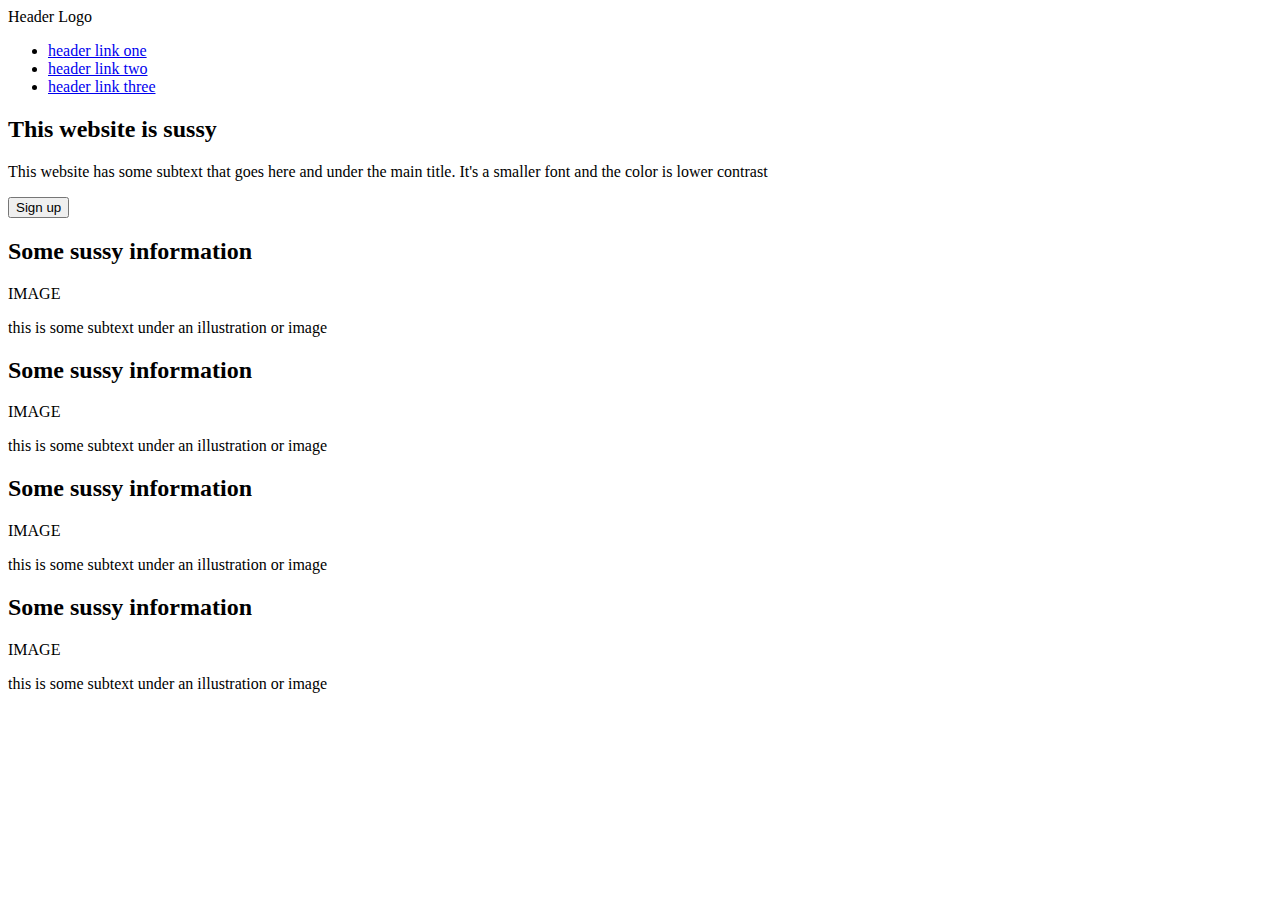
==== version-2/index.html @ 310fd0f3 "Add section-2 contents" ====
<!DOCTYPE html>
<html lang="en">
  <head>
    <meta charset="UTF-8" />
    <title>Version 2</title>
    <link rel="stylesheet" href="style.css" />
  </head>
  <body>
    <div>Header Logo</div>
    <ul>
      <li>
        <a href="#">header link one</a>
      </li>
      <li>
        <a href="#">header link two</a>
      </li>
      <li>
        <a href="#">header link three</a>
      </li>
    </ul>
    <h2>This website is sussy</h2>
    <p>
      This website has some subtext that goes here and under the main title.
      It's a smaller font and the color is lower contrast
    </p>
    <button>Sign up</button>

    <h2>Some sussy information</h2>
    <div>IMAGE</div>
    <p>this is some subtext under an illustration or image</p>

    <h2>Some sussy information</h2>
    <div>IMAGE</div>
    <p>this is some subtext under an illustration or image</p>

    <h2>Some sussy information</h2>
    <div>IMAGE</div>
    <p>this is some subtext under an illustration or image</p>

    <h2>Some sussy information</h2>
    <div>IMAGE</div>
    <p>this is some subtext under an illustration or image</p>
  </body>
</html>
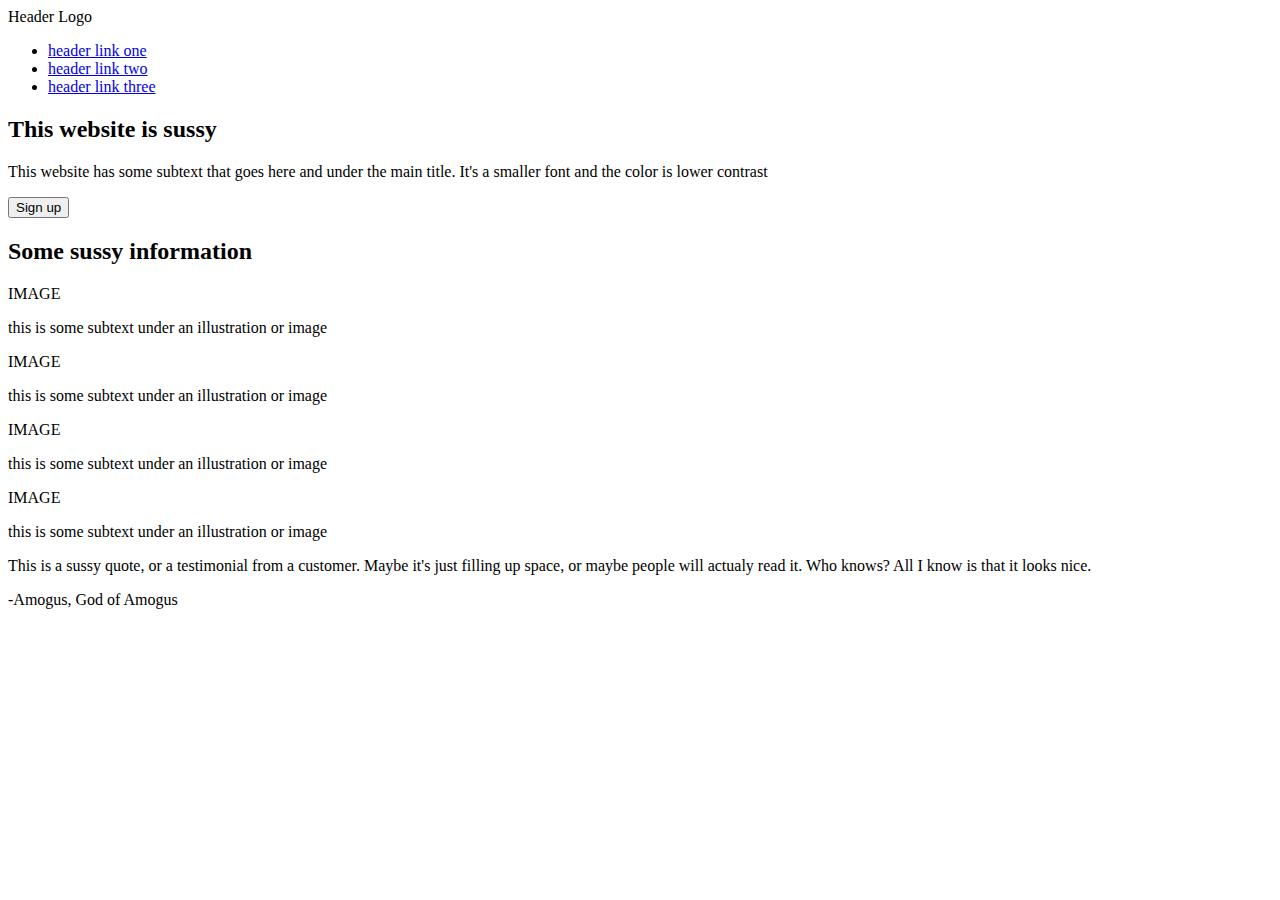
==== commit 395ddcaf: "Add section-3 (quote) contents" ====
--- a/version-2/index.html
+++ b/version-2/index.html
@@ -28,17 +28,18 @@
     <h2>Some sussy information</h2>
     <div>IMAGE</div>
     <p>this is some subtext under an illustration or image</p>
-
-    <h2>Some sussy information</h2>
+    <div>IMAGE</div>
+    <p>this is some subtext under an illustration or image</p>
+    <div>IMAGE</div>
+    <p>this is some subtext under an illustration or image</p>
     <div>IMAGE</div>
     <p>this is some subtext under an illustration or image</p>
 
-    <h2>Some sussy information</h2>
-    <div>IMAGE</div>
-    <p>this is some subtext under an illustration or image</p>
-
-    <h2>Some sussy information</h2>
-    <div>IMAGE</div>
-    <p>this is some subtext under an illustration or image</p>
+    <p>
+      This is a sussy quote, or a testimonial from a customer. Maybe it's just
+      filling up space, or maybe people will actualy read it. Who knows? All I
+      know is that it looks nice.
+    </p>
+    <p>-Amogus, God of Amogus</p>
   </body>
 </html>
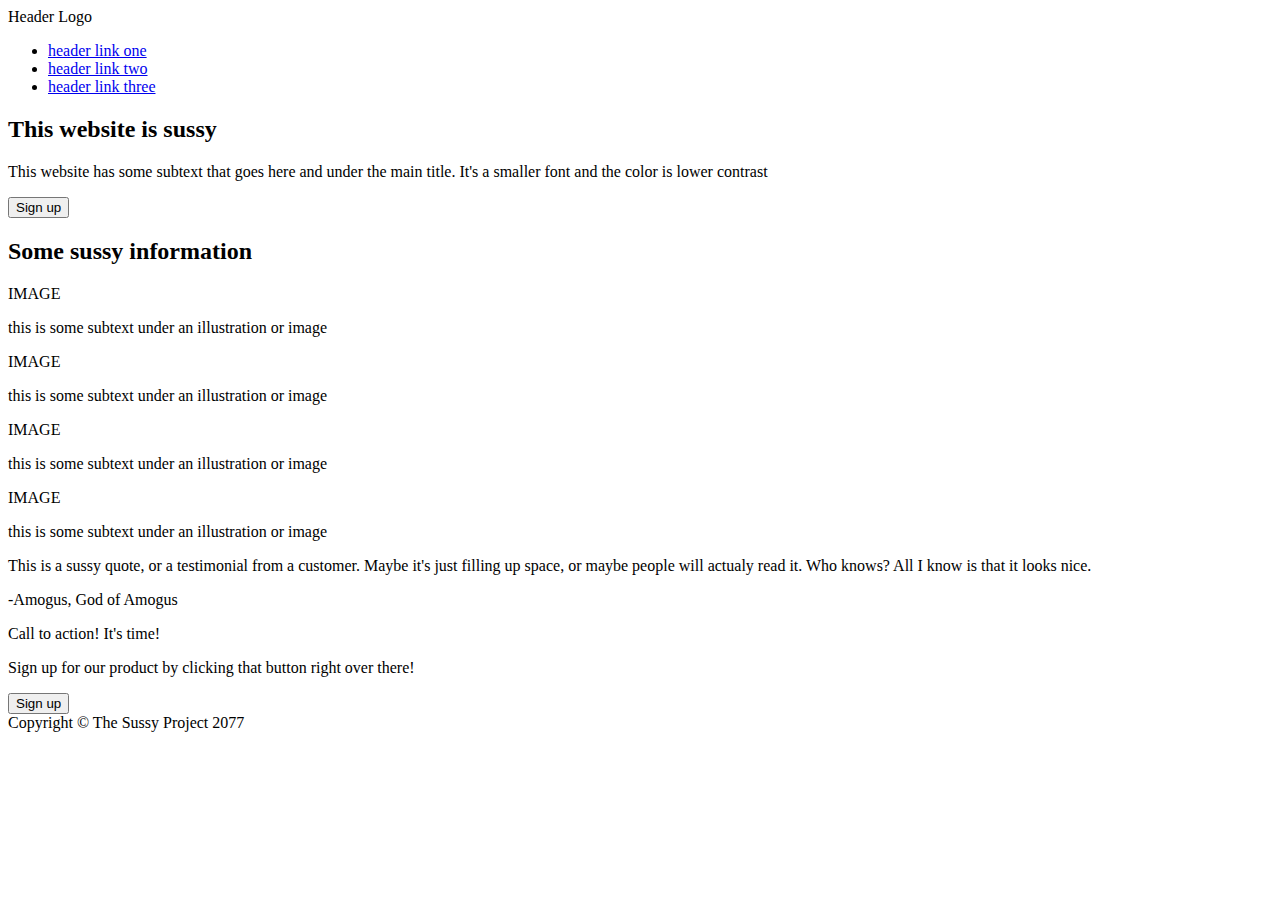
==== commit 35b69706: "Add section-1, section-2 classes" ====
--- a/version-2/index.html
+++ b/version-2/index.html
@@ -6,34 +6,56 @@
     <link rel="stylesheet" href="style.css" />
   </head>
   <body>
-    <div>Header Logo</div>
-    <ul>
-      <li>
-        <a href="#">header link one</a>
-      </li>
-      <li>
-        <a href="#">header link two</a>
-      </li>
-      <li>
-        <a href="#">header link three</a>
-      </li>
-    </ul>
-    <h2>This website is sussy</h2>
-    <p>
-      This website has some subtext that goes here and under the main title.
-      It's a smaller font and the color is lower contrast
-    </p>
-    <button>Sign up</button>
+    <div class="section--1">
+      <div class="header">
+        <div class="header__logo">Header Logo</div>
+        <ul class="header__menu">
+          <li class="header__menu-item">
+            <a href="#">header link one</a>
+          </li>
+          <li class="header__menu-item">
+            <a href="#">header link two</a>
+          </li>
+          <li class="header__menu-item">
+            <a href="#">header link three</a>
+          </li>
+        </ul>
+      </div>
 
-    <h2>Some sussy information</h2>
-    <div>IMAGE</div>
-    <p>this is some subtext under an illustration or image</p>
-    <div>IMAGE</div>
-    <p>this is some subtext under an illustration or image</p>
-    <div>IMAGE</div>
-    <p>this is some subtext under an illustration or image</p>
-    <div>IMAGE</div>
-    <p>this is some subtext under an illustration or image</p>
+      <div class="hero">
+        <div class="hero__left">
+          <h2 class="hero__left-heading">This website is sussy</h2>
+          <p>
+            This website has some subtext that goes here and under the main
+            title. It's a smaller font and the color is lower contrast
+          </p>
+          <button class="button">Sign up</button>
+        </div>
+        <div class="hero__right"></div>
+      </div>
+    </div>
+
+    <div class="section--2">
+      <h2 class="section--2__heading">Some sussy information</h2>
+      <div class="section--2__cards">
+        <div class="section--2__cards card">
+          <div class="section--2__cards img">IMAGE</div>
+          <p>this is some subtext under an illustration or image</p>
+        </div>
+        <div class="section--2__cards card">
+          <div class="section--2__cards img">IMAGE</div>
+          <p>this is some subtext under an illustration or image</p>
+        </div>
+        <div class="section--2__cards card">
+          <div class="section--2__cards img">IMAGE</div>
+          <p>this is some subtext under an illustration or image</p>
+        </div>
+        <div class="section--2__cards card">
+          <div class="section--2__cards img">IMAGE</div>
+          <p>this is some subtext under an illustration or image</p>
+        </div>
+      </div>
+    </div>
 
     <p>
       This is a sussy quote, or a testimonial from a customer. Maybe it's just
@@ -41,5 +63,11 @@
       know is that it looks nice.
     </p>
     <p>-Amogus, God of Amogus</p>
+
+    <p>Call to action! It's time!</p>
+    <p>Sign up for our product by clicking that button right over there!</p>
+    <button>Sign up</button>
+
+    <div>Copyright © The Sussy Project 2077</div>
   </body>
 </html>
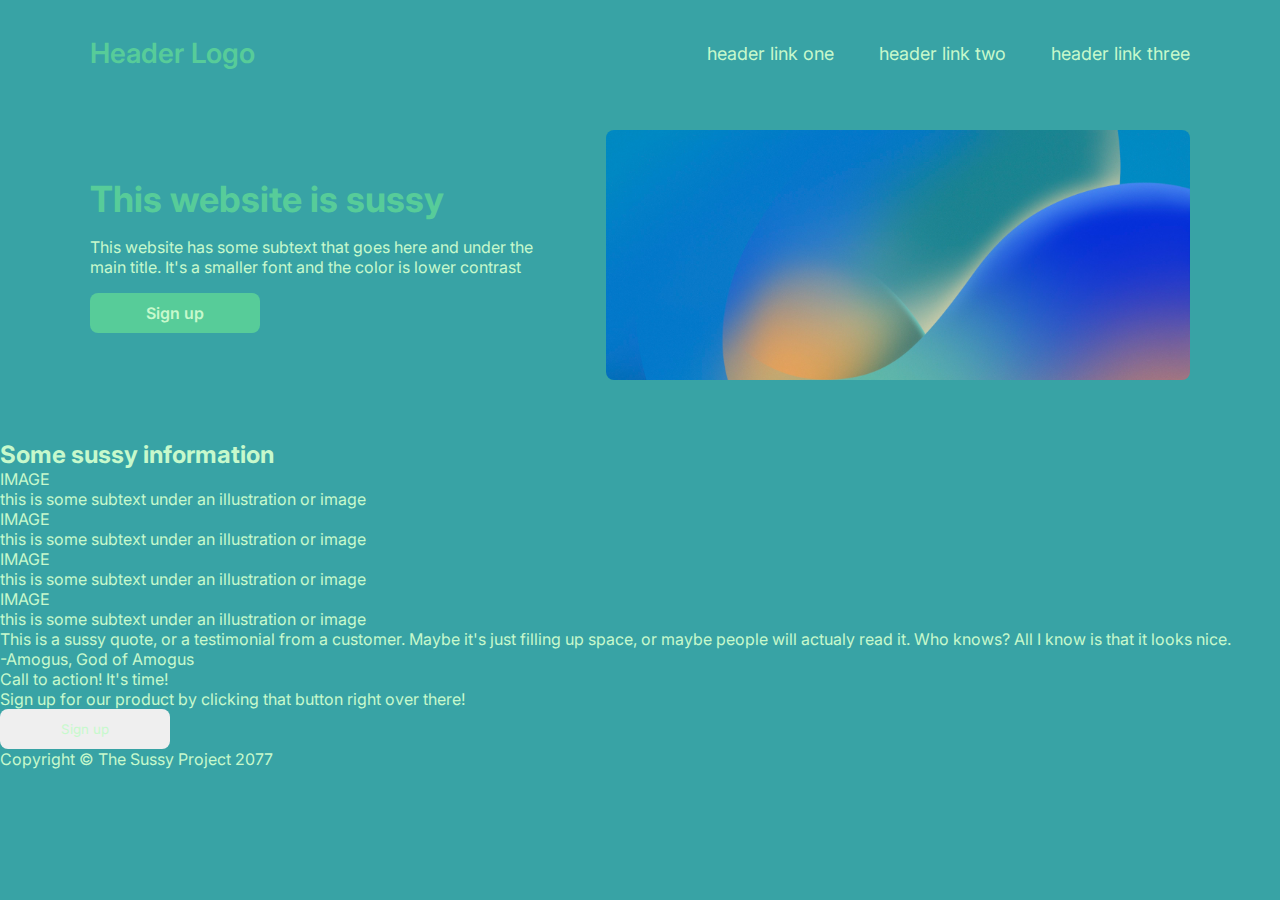
==== commit fdc27735: "Add section--1 css" ====
--- a/version-2/index.html
+++ b/version-2/index.html
@@ -4,34 +4,42 @@
     <meta charset="UTF-8" />
     <title>Version 2</title>
     <link rel="stylesheet" href="style.css" />
+    <!-- Font Family -->
+    <link rel="preconnect" href="https://fonts.googleapis.com" />
+    <link rel="preconnect" href="https://fonts.gstatic.com" crossorigin />
+    <link
+      href="https://fonts.googleapis.com/css2?family=Inter:wght@200;400;600&display=swap"
+      rel="stylesheet"
+    />
   </head>
   <body>
     <div class="section--1">
-      <div class="header">
-        <div class="header__logo">Header Logo</div>
-        <ul class="header__menu">
-          <li class="header__menu-item">
-            <a href="#">header link one</a>
-          </li>
-          <li class="header__menu-item">
-            <a href="#">header link two</a>
-          </li>
-          <li class="header__menu-item">
-            <a href="#">header link three</a>
-          </li>
-        </ul>
-      </div>
-
-      <div class="hero">
-        <div class="hero__left">
-          <h2 class="hero__left-heading">This website is sussy</h2>
-          <p>
-            This website has some subtext that goes here and under the main
-            title. It's a smaller font and the color is lower contrast
-          </p>
-          <button class="button">Sign up</button>
+      <div class="wrapper">
+        <div class="header">
+          <div class="header__logo">Header Logo</div>
+          <ul class="header__menu">
+            <li class="header__menu-item">
+              <a href="#">header link one</a>
+            </li>
+            <li class="header__menu-item">
+              <a href="#">header link two</a>
+            </li>
+            <li class="header__menu-item">
+              <a href="#">header link three</a>
+            </li>
+          </ul>
         </div>
-        <div class="hero__right"></div>
+        <div class="hero">
+          <div class="hero__left">
+            <h2 class="hero__left-heading">This website is sussy</h2>
+            <p>
+              This website has some subtext that goes here and under the main
+              title. It's a smaller font and the color is lower contrast
+            </p>
+            <button class="button--hero">Sign up</button>
+          </div>
+          <div class="hero__right"></div>
+        </div>
       </div>
     </div>
 
@@ -57,17 +65,31 @@
       </div>
     </div>
 
-    <p>
-      This is a sussy quote, or a testimonial from a customer. Maybe it's just
-      filling up space, or maybe people will actualy read it. Who knows? All I
-      know is that it looks nice.
-    </p>
-    <p>-Amogus, God of Amogus</p>
+    <div class="section--3">
+      <p class="quote">
+        This is a sussy quote, or a testimonial from a customer. Maybe it's just
+        filling up space, or maybe people will actualy read it. Who knows? All I
+        know is that it looks nice.
+      </p>
+      <p>-Amogus, God of Amogus</p>
+    </div>
 
-    <p>Call to action! It's time!</p>
-    <p>Sign up for our product by clicking that button right over there!</p>
-    <button>Sign up</button>
+    <div class="section--4">
+      <div class="cta">
+        <div class="cta__left">
+          <p class="cta__left-big">Call to action! It's time!</p>
+          <p class="cta__left-small">
+            Sign up for our product by clicking that button right over there!
+          </p>
+          <button class="button--cta">Sign up</button>
+        </div>
+      </div>
+    </div>
 
-    <div>Copyright © The Sussy Project 2077</div>
+    <div class="section--5">
+      <div class="footer">
+        <div>Copyright © The Sussy Project 2077</div>
+      </div>
+    </div>
   </body>
 </html>
--- a/version-2/style.css
+++ b/version-2/style.css
@@ -0,0 +1,109 @@
+:root {
+  --text-dark: #38a3a5;
+  --cta: #57cc99;
+  --text-light: #57cc99;
+  --text-lighter: #c7f9cc;
+}
+
+body {
+  font-family: "Inter", -apple-system, BlinkMacSystemFont, "Segoe UI", Roboto,
+    Oxygen, Ubuntu, Cantarell, "Open Sans", "Helvetica Neue", sans-serif;
+  color: var(--text-lighter);
+  background-color: var(--text-dark);
+}
+
+* {
+  box-sizing: inherit;
+  margin: 0;
+  padding: 0;
+}
+
+.header {
+  display: flex;
+  justify-content: space-between;
+  align-items: center;
+}
+
+.section--1 {
+  background-color: var(--text-dark);
+  padding-block: 36px 60px;
+  padding-inline: clamp(16px, 5vw, 181px);
+}
+
+.header__logo {
+  font-size: 1.75rem;
+  font-weight: 600;
+  color: var(--text-light);
+}
+
+.header__menu {
+  display: flex;
+  gap: 45px;
+}
+
+ul {
+  list-style: none;
+}
+
+li {
+  color: var(--text-lighter);
+  font-size: 1.125rem;
+}
+
+a,
+a:visited {
+  text-decoration: none;
+  color: inherit;
+}
+
+.hero__left-heading {
+  color: var(--text-light);
+  font-size: 2.25rem;
+}
+
+.hero__left {
+  display: flex;
+  flex-direction: column;
+  justify-content: center;
+  flex: 1;
+  gap: 16px;
+  min-height: 250px;
+}
+
+.hero__right {
+  align-self: stretch;
+  flex: 1.24;
+  border-radius: 8px;
+  background: url(./hero-image2.jpeg);
+  background-size: cover;
+}
+
+button {
+  width: 170px;
+  height: 40px;
+  border-radius: 8px;
+  border: 0;
+  color: inherit;
+  font-family: inherit;
+}
+
+.button--hero {
+  background-color: var(--cta);
+  font-size: 1rem;
+  font-weight: 600;
+}
+
+.hero {
+  display: flex;
+  justify-content: space-between;
+  align-items: center;
+  gap: 45px;
+}
+
+.wrapper {
+  display: flex;
+  flex-direction: column;
+  gap: 60px;
+  max-width: 1100px;
+  margin: auto;
+}
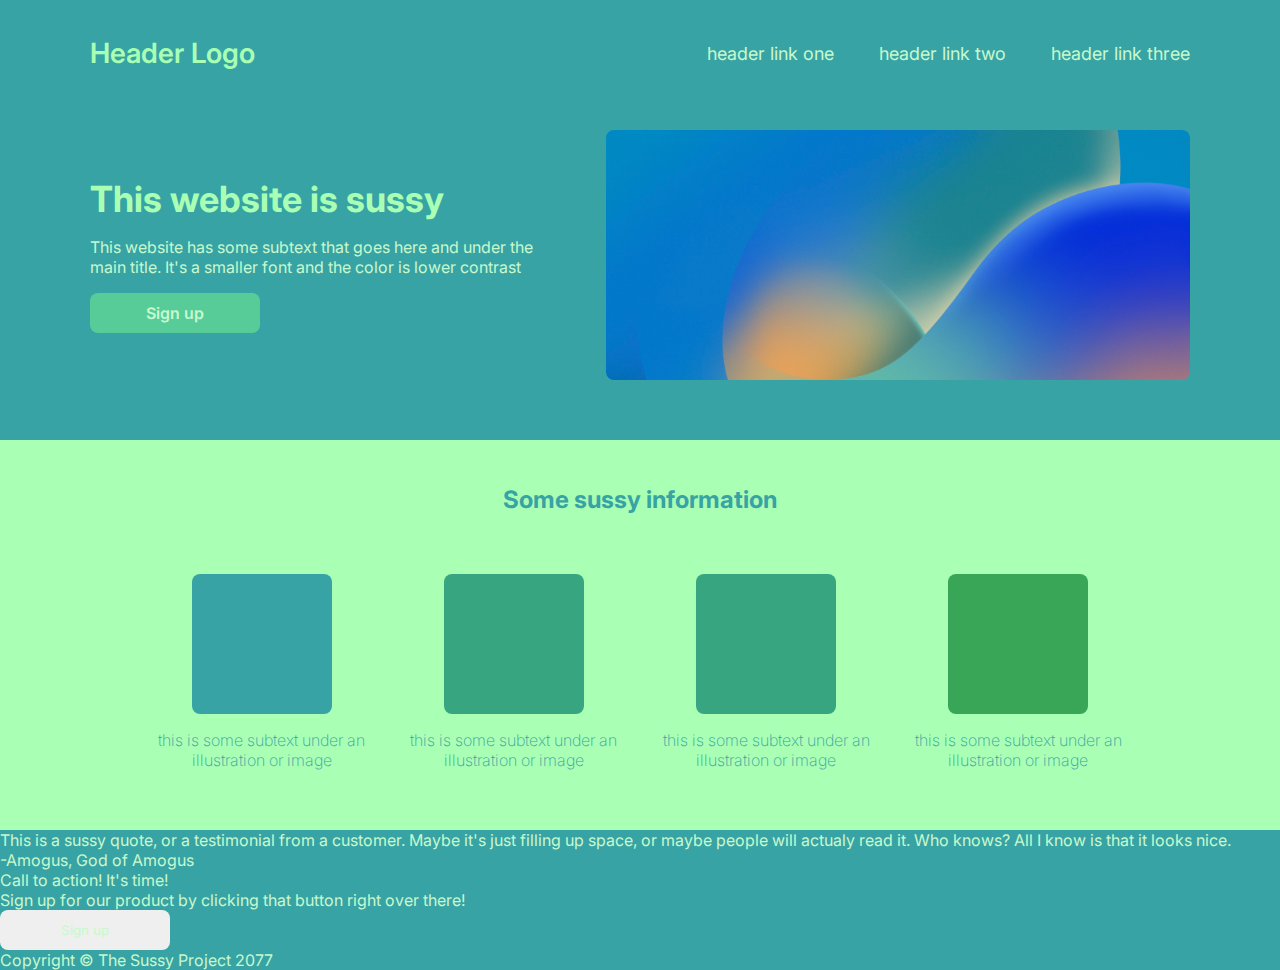
==== commit 426652d8: "Add section--2 css" ====
--- a/version-2/index.html
+++ b/version-2/index.html
@@ -44,23 +44,25 @@
     </div>
 
     <div class="section--2">
-      <h2 class="section--2__heading">Some sussy information</h2>
-      <div class="section--2__cards">
-        <div class="section--2__cards card">
-          <div class="section--2__cards img">IMAGE</div>
-          <p>this is some subtext under an illustration or image</p>
-        </div>
-        <div class="section--2__cards card">
-          <div class="section--2__cards img">IMAGE</div>
-          <p>this is some subtext under an illustration or image</p>
-        </div>
-        <div class="section--2__cards card">
-          <div class="section--2__cards img">IMAGE</div>
-          <p>this is some subtext under an illustration or image</p>
-        </div>
-        <div class="section--2__cards card">
-          <div class="section--2__cards img">IMAGE</div>
-          <p>this is some subtext under an illustration or image</p>
+      <div class="wrapper">
+        <h2 class="section--2__heading">Some sussy information</h2>
+        <div class="section--2__cards">
+          <div class="section--2__cards card">
+            <div class="img img--1"></div>
+            <p>this is some subtext under an illustration or image</p>
+          </div>
+          <div class="section--2__cards card">
+            <div class="img img--2"></div>
+            <p>this is some subtext under an illustration or image</p>
+          </div>
+          <div class="section--2__cards card">
+            <div class="img img--3"></div>
+            <p>this is some subtext under an illustration or image</p>
+          </div>
+          <div class="section--2__cards card">
+            <div class="img img--4"></div>
+            <p>this is some subtext under an illustration or image</p>
+          </div>
         </div>
       </div>
     </div>
--- a/version-2/style.css
+++ b/version-2/style.css
@@ -1,7 +1,7 @@
 :root {
   --text-dark: #38a3a5;
   --cta: #57cc99;
-  --text-light: #57cc99;
+  --text-light: #a9ffb3;
   --text-lighter: #c7f9cc;
 }
 
@@ -107,3 +107,55 @@
   max-width: 1100px;
   margin: auto;
 }
+
+.section--2 {
+  background-color: var(--text-light);
+  padding-block: 45px 60px;
+  padding-inline: clamp(16px, 12vw, 181px);
+}
+
+.section--2__heading {
+  color: var(--text-dark);
+}
+
+.section--2__heading {
+  display: flex;
+  justify-content: center;
+}
+
+.section--2__cards {
+  display: flex;
+  gap: 36px;
+}
+
+.section--2__cards .card {
+  display: flex;
+  flex-direction: column;
+  align-items: center;
+  gap: 16px;
+  color: var(--text-dark);
+  font-weight: 200;
+}
+
+.section--2__cards .img {
+  border-radius: 8px;
+  width: 140px;
+  height: 140px;
+}
+
+.section--2__cards .card p {
+  text-align: center;
+}
+
+.section--2__cards .card .img--1 {
+  background-color: #38a3a5;
+}
+.section--2__cards .card .img--2 {
+  background-color: #38a581;
+}
+.section--2__cards .card .img--3 {
+  background-color: #38a581;
+}
+.section--2__cards .card .img--4 {
+  background-color: #38a557;
+}
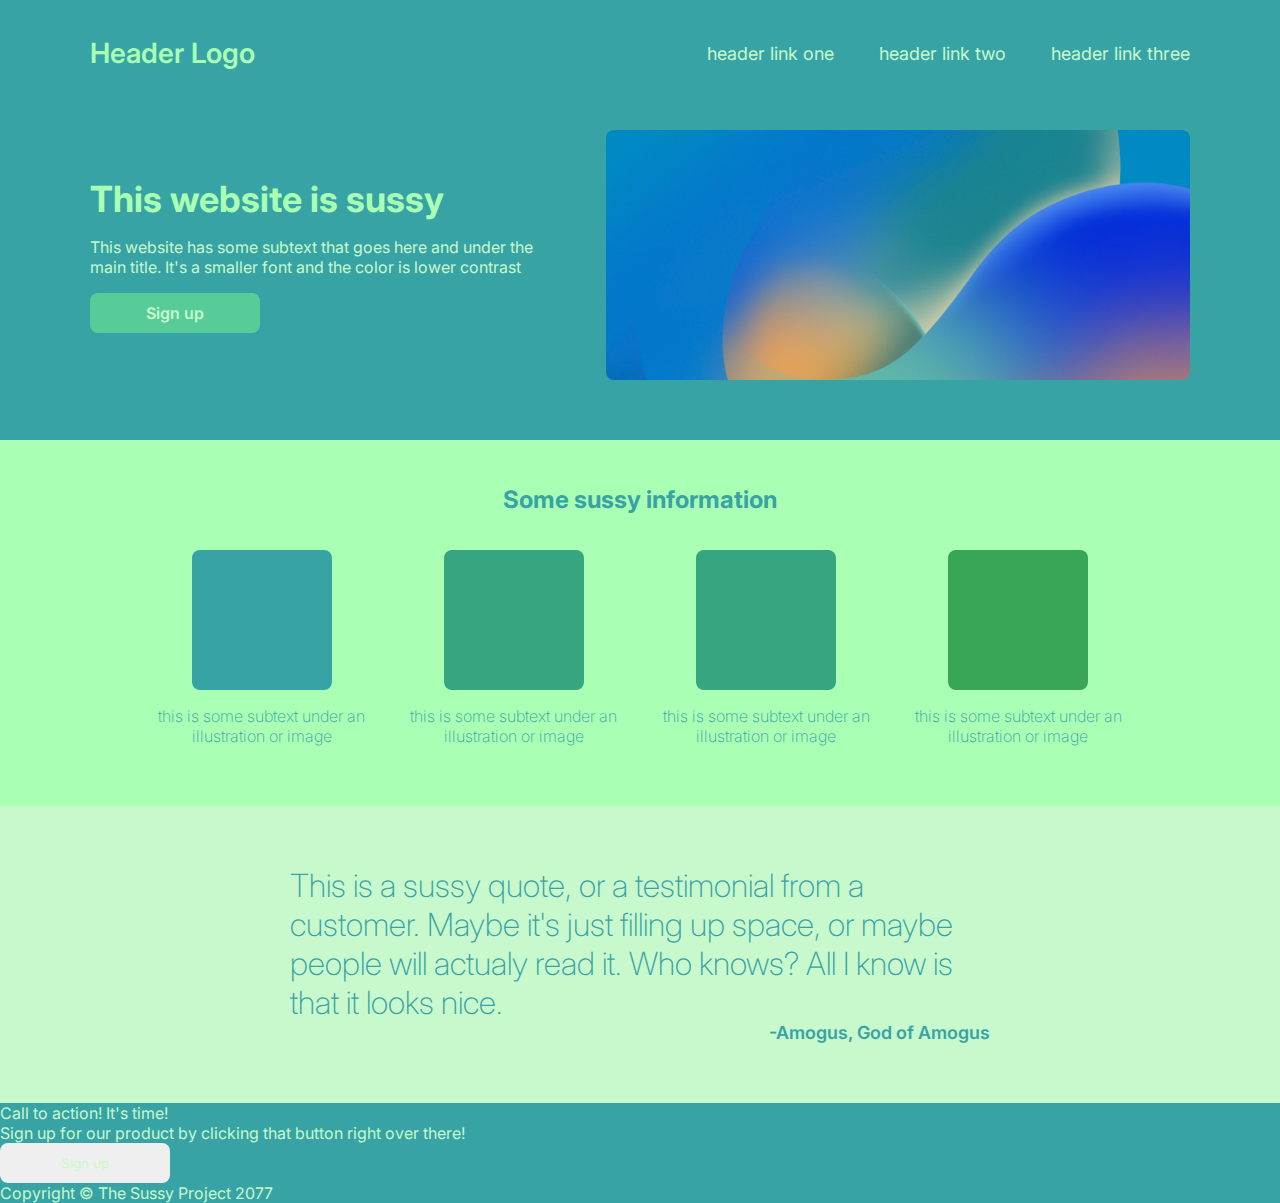
==== commit 39c73d90: "Add section--3 css" ====
--- a/version-2/index.html
+++ b/version-2/index.html
@@ -68,12 +68,14 @@
     </div>
 
     <div class="section--3">
-      <p class="quote">
-        This is a sussy quote, or a testimonial from a customer. Maybe it's just
-        filling up space, or maybe people will actualy read it. Who knows? All I
-        know is that it looks nice.
-      </p>
-      <p>-Amogus, God of Amogus</p>
+      <div class="wrapper">
+        <p class="quote">
+          This is a sussy quote, or a testimonial from a customer. Maybe it's
+          just filling up space, or maybe people will actualy read it. Who
+          knows? All I know is that it looks nice.
+        </p>
+        <p class="author">-Amogus, God of Amogus</p>
+      </div>
     </div>
 
     <div class="section--4">
--- a/version-2/style.css
+++ b/version-2/style.css
@@ -103,15 +103,22 @@
 .wrapper {
   display: flex;
   flex-direction: column;
-  gap: 60px;
   max-width: 1100px;
   margin: auto;
+}
+
+.section--1 .wrapper {
+  gap: 60px;
 }
 
 .section--2 {
   background-color: var(--text-light);
   padding-block: 45px 60px;
   padding-inline: clamp(16px, 12vw, 181px);
+}
+
+.section--2 .wrapper {
+  gap: 36px;
 }
 
 .section--2__heading {
@@ -159,3 +166,25 @@
 .section--2__cards .card .img--4 {
   background-color: #38a557;
 }
+
+.section--3 {
+  background-color: var(--text-lighter);
+  padding-block: 60px 60px;
+}
+
+.section--3 .wrapper {
+  max-width: 70ch;
+}
+
+.section--3 p.quote {
+  color: var(--text-dark);
+  font-size: 2rem;
+  font-weight: 200;
+}
+
+.section--3 p.author {
+  color: var(--text-dark);
+  font-size: 1.125rem;
+  font-weight: 600;
+  align-self: flex-end;
+}
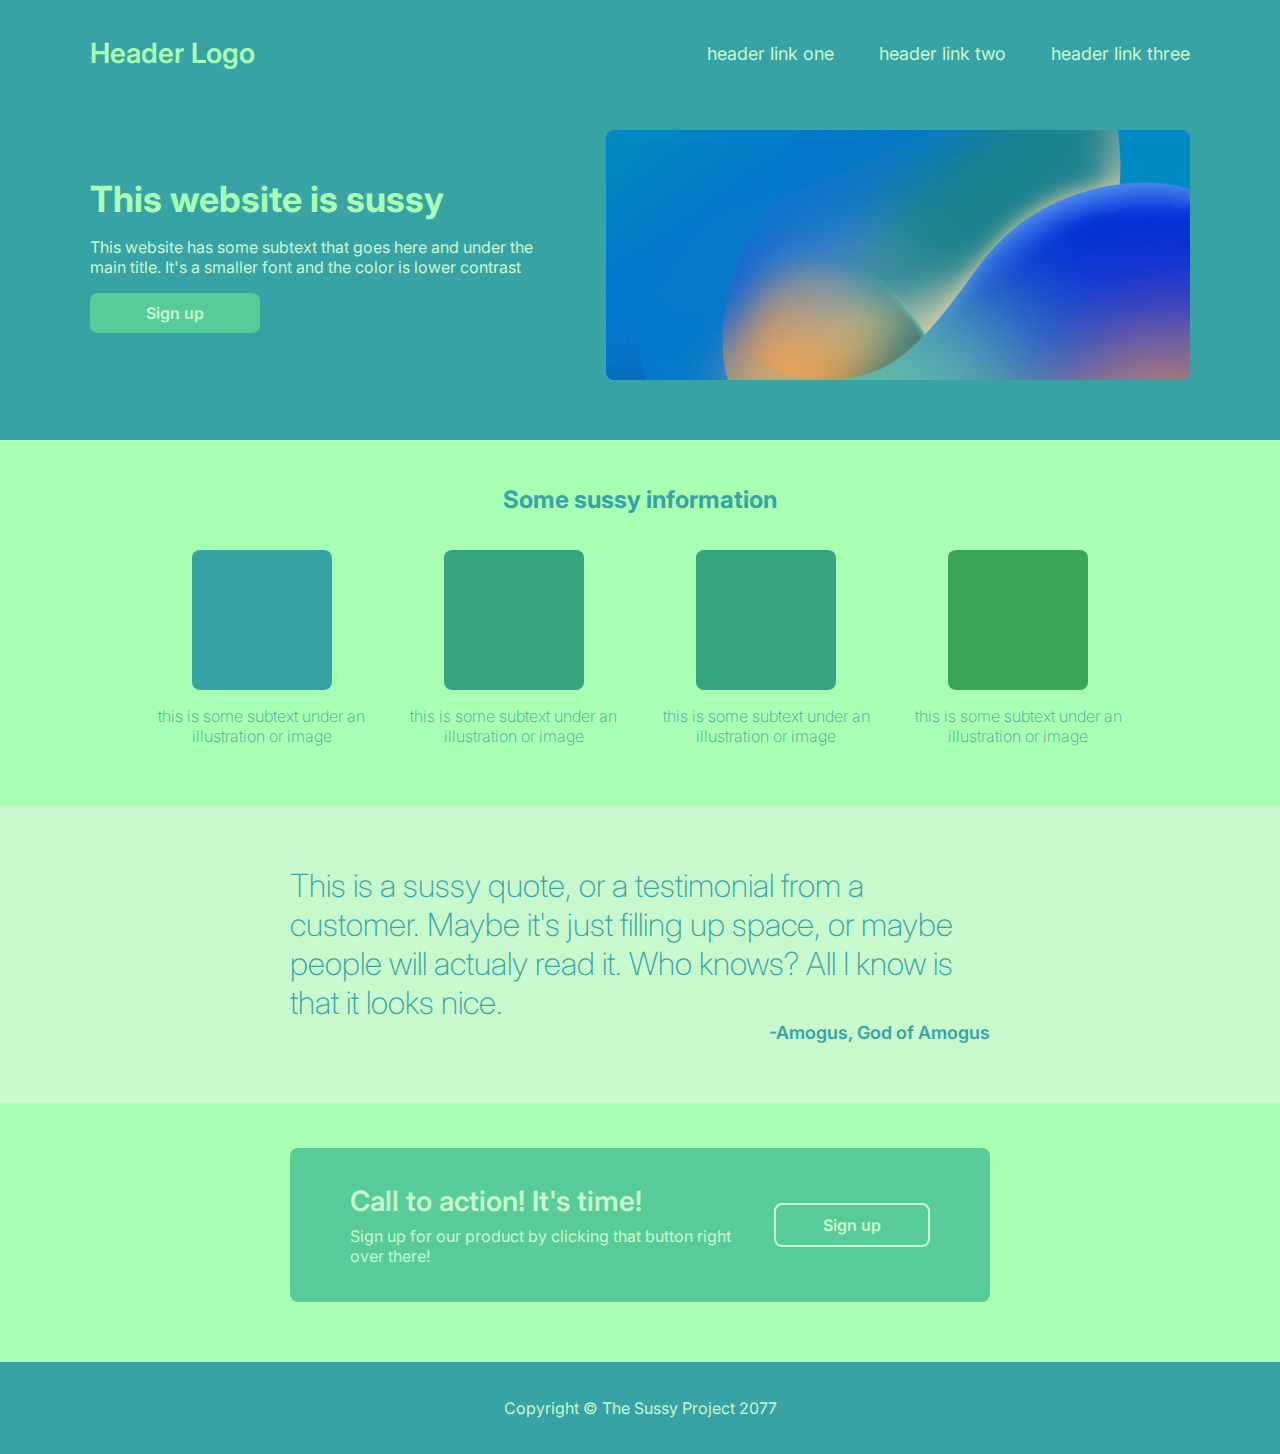
==== commit ef38478d: "Add section--4 and section--4 css" ====
--- a/version-2/index.html
+++ b/version-2/index.html
@@ -36,7 +36,7 @@
               This website has some subtext that goes here and under the main
               title. It's a smaller font and the color is lower contrast
             </p>
-            <button class="button--hero">Sign up</button>
+            <button class="button button--cta">Sign up</button>
           </div>
           <div class="hero__right"></div>
         </div>
@@ -79,20 +79,26 @@
     </div>
 
     <div class="section--4">
-      <div class="cta">
-        <div class="cta__left">
-          <p class="cta__left-big">Call to action! It's time!</p>
-          <p class="cta__left-small">
-            Sign up for our product by clicking that button right over there!
-          </p>
-          <button class="button--cta">Sign up</button>
+      <div class="wrapper">
+        <div class="cta">
+          <div class="cta__left">
+            <p class="cta__left-big">Call to action! It's time!</p>
+            <p class="cta__left-small">
+              Sign up for our product by clicking that button right over there!
+            </p>
+          </div>
+          <button class="button button--cta button--cta--transparent">
+            Sign up
+          </button>
         </div>
       </div>
     </div>
 
     <div class="section--5">
-      <div class="footer">
-        <div>Copyright © The Sussy Project 2077</div>
+      <div class="wrapper">
+        <div class="footer">
+          <div>Copyright © The Sussy Project 2077</div>
+        </div>
       </div>
     </div>
   </body>
--- a/version-2/style.css
+++ b/version-2/style.css
@@ -78,7 +78,7 @@
   background-size: cover;
 }
 
-button {
+.button {
   width: 170px;
   height: 40px;
   border-radius: 8px;
@@ -87,7 +87,7 @@
   font-family: inherit;
 }
 
-.button--hero {
+.button--cta {
   background-color: var(--cta);
   font-size: 1rem;
   font-weight: 600;
@@ -188,3 +188,50 @@
   font-weight: 600;
   align-self: flex-end;
 }
+
+.section--4 {
+  background-color: var(--text-light);
+  padding-block: 45px 60px;
+  padding-inline: clamp(100px, 15vw, 150px);
+}
+
+.section--4 .wrapper {
+  max-width: 70ch;
+}
+
+.section--4 .cta {
+  background-color: var(--cta);
+  display: flex;
+  gap: 8px;
+  justify-content: space-between;
+  align-items: center;
+  padding-block: 36px;
+  padding-inline: 60px;
+  border-radius: 8px;
+}
+
+.button--cta--transparent {
+  background-color: transparent;
+  border: 2px solid var(--text-lighter);
+}
+
+.section--4 .cta__left-big {
+  font-weight: 600;
+  font-size: 1.75rem;
+}
+
+.section--4 .cta__left {
+  display: flex;
+  flex-direction: column;
+  gap: 8px;
+}
+
+.section--5 {
+  background-color: var(--text-dark);
+  padding-block: 36px 36px;
+}
+
+.section--5 .footer {
+  display: flex;
+  justify-content: center;
+}
